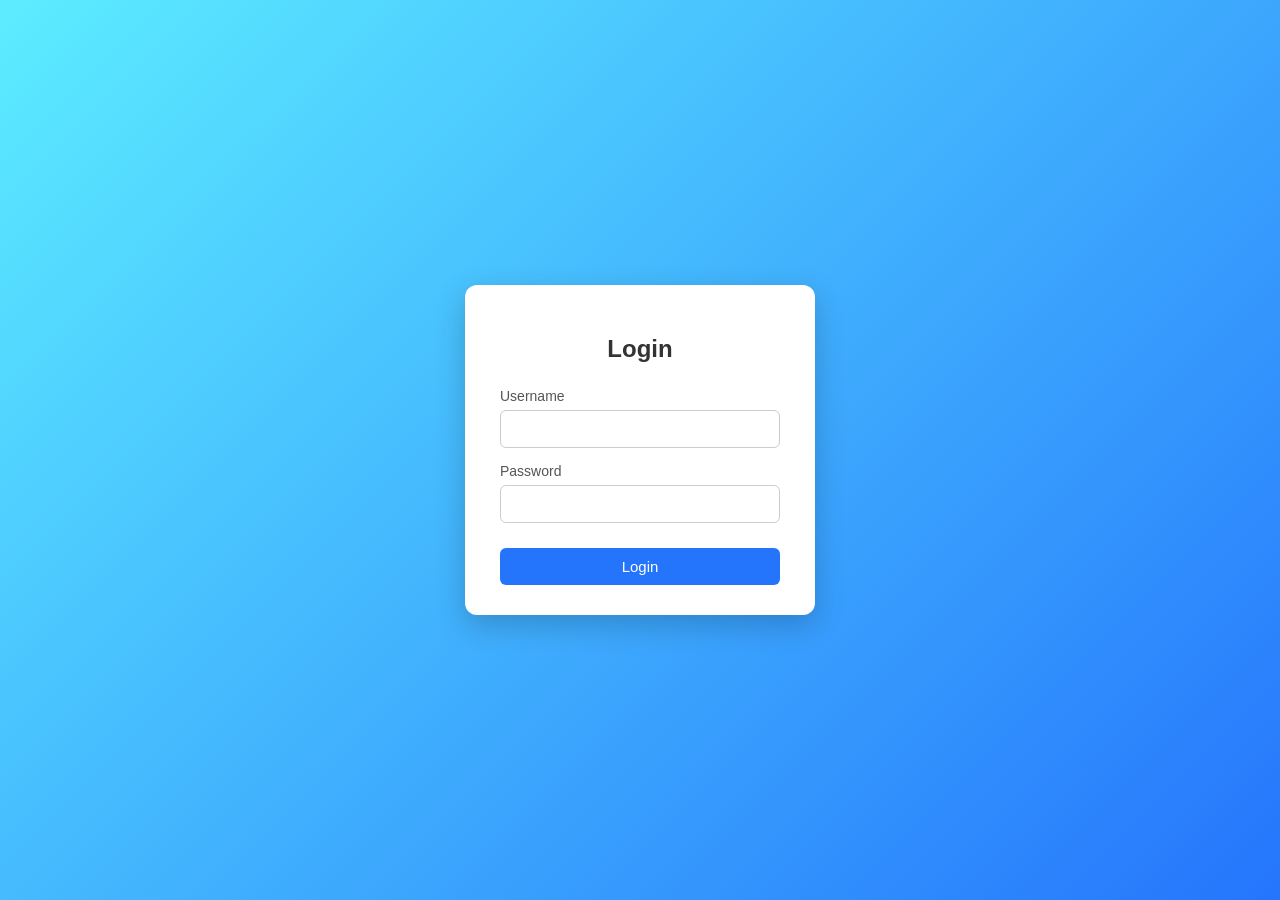
==== first-js/index.html @ d7024ace "created first-js" ====
<!DOCTYPE html>
<html lang="en">
<head>
<meta charset="UTF-8">
<title>Login</title>
<link rel="stylesheet" href="./css/style.css">
<script src="./js/login.js"></script>
</head>

<body>

<div class="login-container">
    <h2>Login</h2>
    <form method="POST" action="">
        <div class="form-group">
            <label>Username</label>
            <input type="text" id="username">
        </div>

        <div class="form-group">
            <label>Password</label>
            <input type="password" id="password">
        </div>

        <button class="login-btn" type="button" onclick="login()">Login</button>
    </form>
</div>

</body>
</html>
---- first-js/css/style.css ----
* {
        box-sizing: border-box;
        font-family: "Poppins", Tahoma, sans-serif;
    }

    body {
        margin: 0;
        height: 100vh;
        background: linear-gradient(135deg, #5cecff, #2575fc);
        display: flex;
        justify-content: center;
        align-items: center;
    }

    .login-container {
        background: #ffffff;
        padding: 30px 35px;
        width: 350px;
        border-radius: 12px;
        box-shadow: 0 10px 30px rgba(0, 0, 0, 0.2);
    }

    .login-container h2 {
        text-align: center;
        margin-bottom: 25px;
        color: #333;
    }

    .form-group {
        margin-bottom: 15px;
    }

    .form-group label {
        display: block;
        margin-bottom: 6px;
        font-size: 14px;
        color: #555;
    }

    .form-group input {
        width: 100%;
        padding: 10px 12px;
        border-radius: 6px;
        border: 1px solid #ccc;
        font-size: 14px;
    }

    .form-group input:focus {
        outline: none;
        border-color: #2575fc;
    }

    .login-btn {
        width: 100%;
        padding: 10px;
        border: none;
        border-radius: 6px;
        background: #2575fc;
        color: #fff;
        font-size: 15px;
        cursor: pointer;
        margin-top: 10px;
    }

    .login-btn:hover {
        background: #1a5edb;
    }
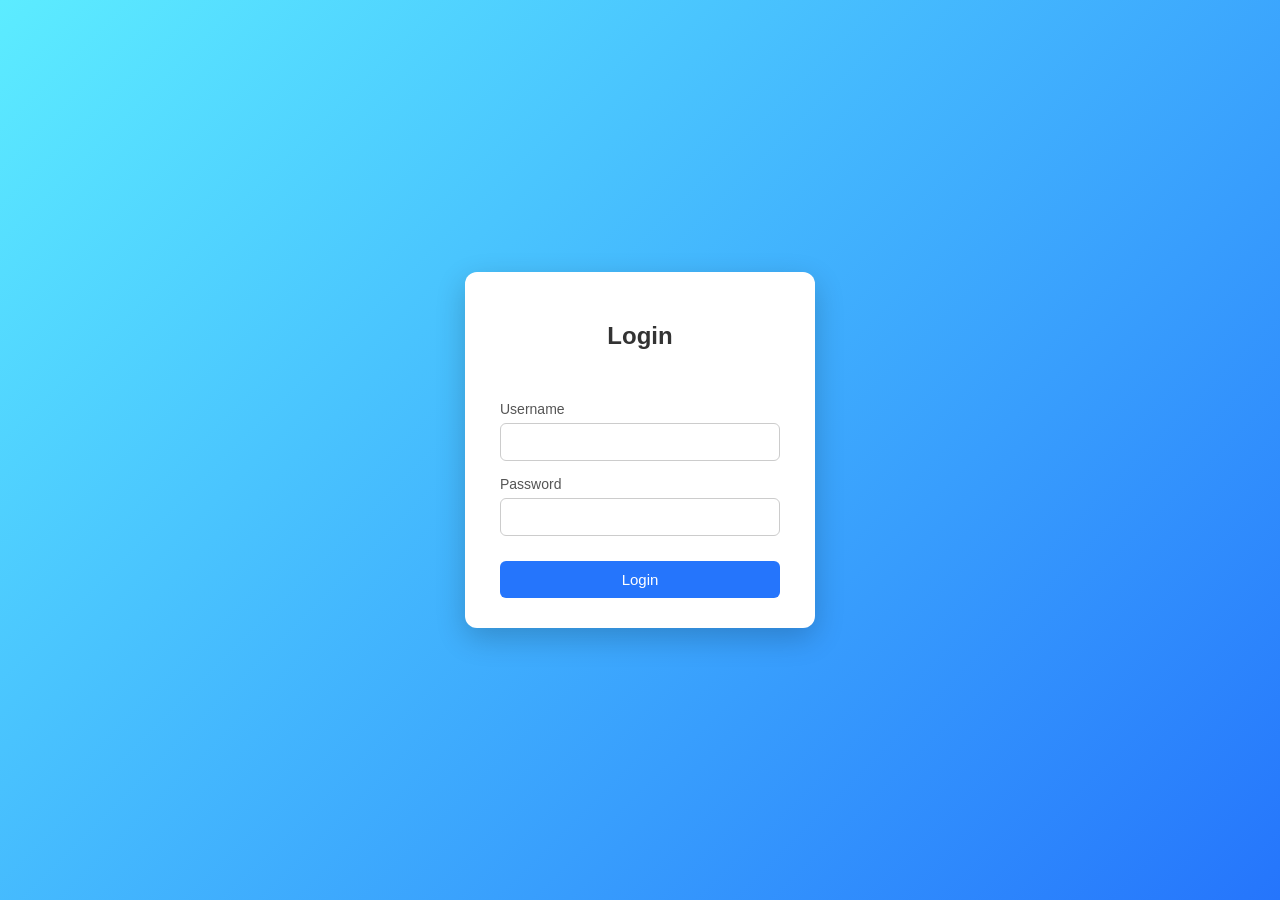
==== commit b763780a: "added error visibility" ====
--- a/first-js/index.html
+++ b/first-js/index.html
@@ -11,6 +11,8 @@
 
 <div class="login-container">
     <h2>Login</h2>
+    <p class="error" id="error"></p>
+
     <form method="POST" action="">
         <div class="form-group">
             <label>Username</label>
--- a/first-js/css/style.css
+++ b/first-js/css/style.css
@@ -64,4 +64,13 @@
 
     .login-btn:hover {
         background: #1a5edb;
+    }
+
+    .error {
+        color:#1145a5;
+        padding: 5px;
+        border: 2px rgba(114, 190, 241, 0.295);
+        background-color:#1145a5;
+        border-radius: 5px;
+        visibility: hidden; 
     }
